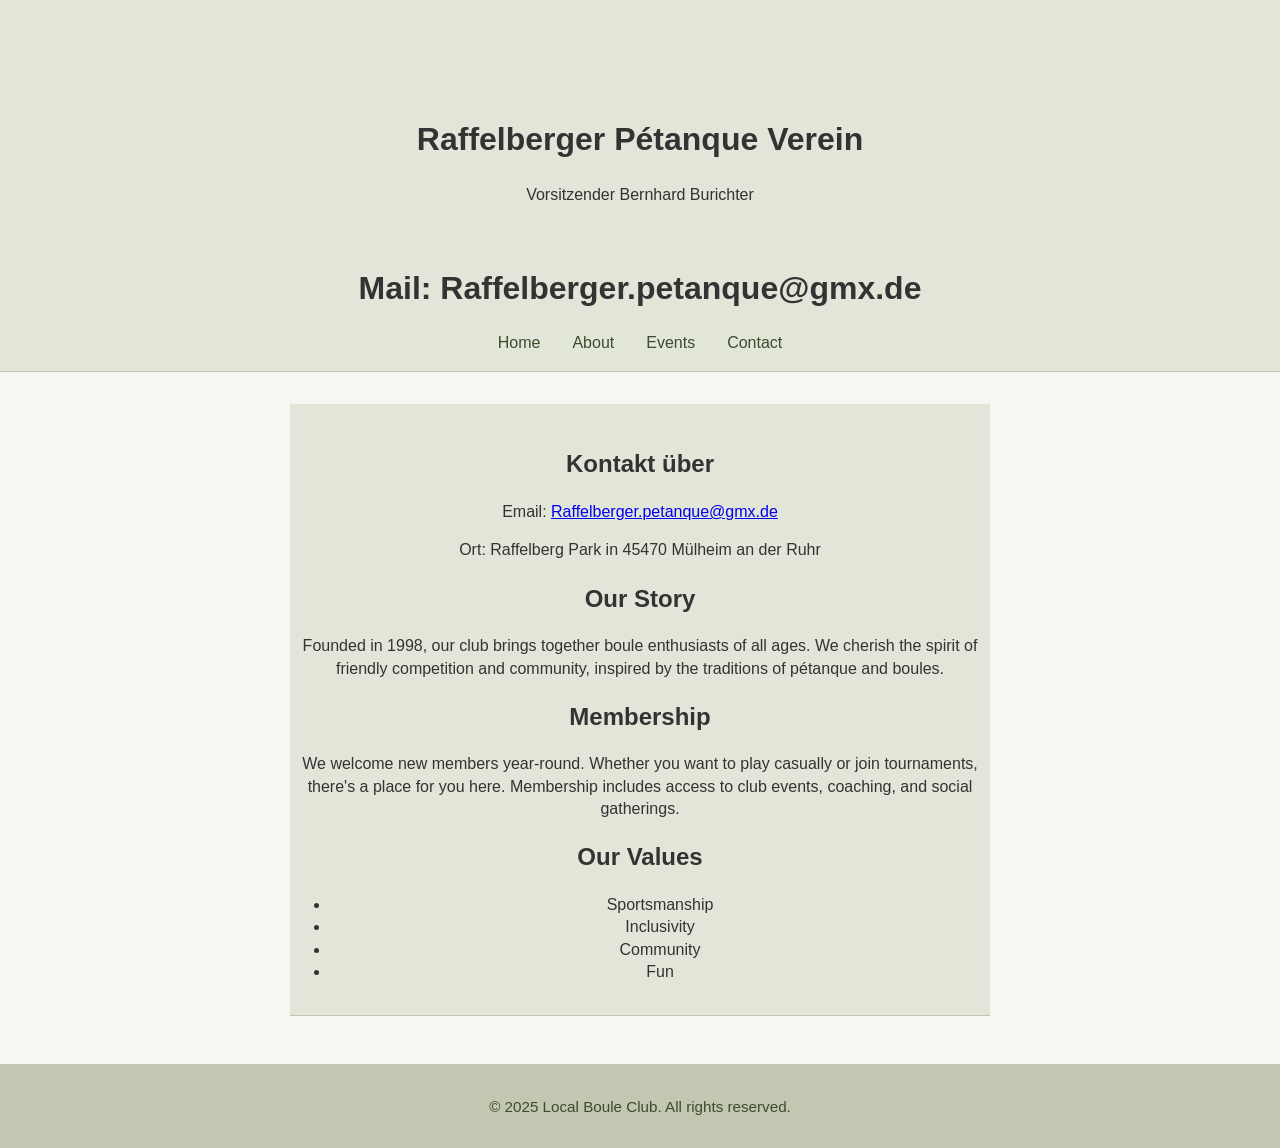
==== about.html @ a75ded67 "Add files via upload" ====
<!DOCTYPE html>
<html lang="en">
<head>
  <meta charset="UTF-8">
  <meta name="viewport" content="width=device-width, initial-scale=1.0">
  <title>Kontaktaufnahme zum Raffelberger Pétanque Verein </title>
  <link rel="stylesheet" href="css/style.css">
</head>
<body>
    <header>
    <img src="img/RPV.ico" alt="Boule Club Logo" class="logo">
    <h1>Raffelberger Pétanque Verein</h1>
    <p>Vorsitzender Bernhard Burichter</p>
    <br>
    <h1>Mail: Raffelberger.petanque@gmx.de</h1>
    <nav>
      <ul>
        <li><a href="index.html">Home</a></li>
        <li><a href="about.html">About</a></li>
        <li><a href="events.html">Events</a></li>
        <li><a href="contact.html">Contact</a></li>
      </ul>
    </nav>
  </header>
  <main>
    <header>
    <section><div class="."></div>
    <section>
      <h2>Kontakt über</h2>
      <p>Email: <a href="mailto:Raffelberger.petanque@gmx.de">Raffelberger.petanque@gmx.de</a></p>
      <p>Ort: Raffelberg Park in 45470 Mülheim an der Ruhr</p>
    </section>
    <section>
      <h2>Our Story</h2>
      <p>Founded in 1998, our club brings together boule enthusiasts of all ages. We cherish the spirit of friendly competition and community, inspired by the traditions of pétanque and boules.</p>
    </section>
    <section>
      <h2>Membership</h2>
      <p>We welcome new members year-round. Whether you want to play casually or join tournaments, there's a place for you here. Membership includes access to club events, coaching, and social gatherings.</p>
    </section>
    <section>
      <h2>Our Values</h2>
      <ul>
        <li>Sportsmanship</li>
        <li>Inclusivity</li>
        <li>Community</li>
        <li>Fun</li>
      </ul>
    </section>
  </main>
  <footer>
    <p>&copy; 2025 Local Boule Club. All rights reserved.</p>
  </footer>
</body>
</html>
---- css/style.css ----
/*! HTML5 Boilerplate v9.0.1 | MIT License | https://html5boilerplate.com/ */

/* main.css 3.0.0 | MIT License | https://github.com/h5bp/main.css#readme */
/*
 * What follows is the result of much research on cross-browser styling.
 * Credit left inline and big thanks to Nicolas Gallagher, Jonathan Neal,
 * Kroc Camen, and the H5BP dev community and team.
 */

/* ==========================================================================
   Base styles: opinionated defaults
   ========================================================================== */

html {
  color: #222;
  font-size: 1em;
  line-height: 1.4;
}

/*
 * Remove text-shadow in selection highlight:
 * https://twitter.com/miketaylr/status/12228805301
 *
 * Customize the background color to match your design.
 */

::-moz-selection {
  background: #b3d4fc;
  text-shadow: none;
}

::selection {
  background: #b3d4fc;
  text-shadow: none;
}

/*
 * A better looking default horizontal rule
 */

hr {
  display: block;
  height: 1px;
  border: 0;
  border-top: 1px solid #ccc;
  margin: 1em 0;
  padding: 0;
}

/*
 * Remove the gap between audio, canvas, iframes,
 * images, videos and the bottom of their containers:
 * https://github.com/h5bp/html5-boilerplate/issues/440
 */

audio,
canvas,
iframe,
img,
svg,
video {
  vertical-align: middle;
}

/*
 * Remove default fieldset styles.
 */

fieldset {
  border: 0;
  margin: 0;
  padding: 0;
}

/*
 * Allow only vertical resizing of textareas.
 */

textarea {
  resize: vertical;
}

/* ==========================================================================
   Author's custom styles
   ========================================================================== */

body {
  font-family: 'Segoe UI', 'Helvetica Neue', Arial, sans-serif;
  background: #f7f6f2;
  color: #333;
  margin: 0;
  padding: 0;
}
header {
  background: #e2e6d9;
  padding: 1.5rem 0 1rem 0;
  text-align: center;
  border-bottom: 1px solid #c3c6b1;
}
.logo {
  width: 64px;
  height: 64px;
  margin-bottom: 0.5rem;
}
nav ul {
  list-style: none;
  padding: 0;
  margin: 0.5rem 0 0 0;
  display: flex;
  justify-content: center;
  gap: 2rem;
}
nav a {
  text-decoration: none;
  color: #3a4d2c;
  font-weight: 500;
  transition: color 0.2s;
}
nav a:hover {
  color: #7a9e5e;
}
main {
  max-width: 700px;
  margin: 2rem auto;
  padding: 0 1rem;
}
.intro h2 {
  color: #3a4d2c;
  margin-top: 0;
}
.features ul {
  padding-left: 1.2rem;
}
.features li {
  margin-bottom: 0.5rem;
}
.call-to-action {
  background: #e2e6d9;
  padding: 1rem;
  border-radius: 8px;
  text-align: center;
  margin-top: 2rem;
}
footer {
  background: #c3c6b1;
  color: #3a4d2c;
  text-align: center;
  padding: 1rem 0;
  margin-top: 3rem;
  font-size: 0.95rem;
}
@media (max-width: 600px) {
  nav ul {
    gap: 1rem;
  }
  main {
    padding: 0 0.5rem;
  }
  .logo {
    width: 48px;
    height: 48px;
  }
}

/* ==========================================================================
   Helper classes
   ========================================================================== */

/*
 * Hide visually and from screen readers
 */

.hidden,
[hidden] {
  display: none !important;
}

/*
 * Hide only visually, but have it available for screen readers:
 * https://snook.ca/archives/html_and_css/hiding-content-for-accessibility
 *
 * 1. For long content, line feeds are not interpreted as spaces and small width
 *    causes content to wrap 1 word per line:
 *    https://medium.com/@jessebeach/beware-smushed-off-screen-accessible-text-5952a4c2cbfe
 */

.visually-hidden {
  border: 0;
  clip: rect(0, 0, 0, 0);
  height: 1px;
  margin: -1px;
  overflow: hidden;
  padding: 0;
  position: absolute;
  white-space: nowrap;
  width: 1px;
  /* 1 */
}

/*
 * Extends the .visually-hidden class to allow the element
 * to be focusable when navigated to via the keyboard:
 * https://www.drupal.org/node/897638
 */

.visually-hidden.focusable:active,
.visually-hidden.focusable:focus {
  clip: auto;
  height: auto;
  margin: 0;
  overflow: visible;
  position: static;
  white-space: inherit;
  width: auto;
}

/*
 * Hide visually and from screen readers, but maintain layout
 */

.invisible {
  visibility: hidden;
}

/*
 * Clearfix: contain floats
 *
 * The use of `table` rather than `block` is only necessary if using
 * `::before` to contain the top-margins of child elements.
 */

.clearfix::before,
.clearfix::after {
  content: "";
  display: table;
}

.clearfix::after {
  clear: both;
}

/* ==========================================================================
   EXAMPLE Media Queries for Responsive Design.
   These examples override the primary ('mobile first') styles.
   Modify as content requires.
   ========================================================================== */

@media only screen and (min-width: 35em) {
  /* Style adjustments for viewports that meet the condition */
}

@media print,
  (-webkit-min-device-pixel-ratio: 1.25),
  (min-resolution: 1.25dppx),
  (min-resolution: 120dpi) {
  /* Style adjustments for high resolution devices */
}

/* ==========================================================================
   Print styles.
   Inlined to avoid the additional HTTP request:
   https://www.phpied.com/delay-loading-your-print-css/
   ========================================================================== */

@media print {
  *,
  *::before,
  *::after {
    background: #fff !important;
    color: #000 !important;
    /* Black prints faster */
    box-shadow: none !important;
    text-shadow: none !important;
  }

  a,
  a:visited {
    text-decoration: underline;
  }

  a[href]::after {
    content: " (" attr(href) ")";
  }

  abbr[title]::after {
    content: " (" attr(title) ")";
  }

  /*
   * Don't show links that are fragment identifiers,
   * or use the `javascript:` pseudo protocol
   */
  a[href^="#"]::after,
  a[href^="javascript:"]::after {
    content: "";
  }

  pre {
    white-space: pre-wrap !important;
  }

  pre,
  blockquote {
    border: 1px solid #999;
    page-break-inside: avoid;
  }

  tr,
  img {
    page-break-inside: avoid;
  }

  p,
  h2,
  h3 {
    orphans: 3;
    widows: 3;
  }

  h2,
  h3 {
    page-break-after: avoid;
  }
}
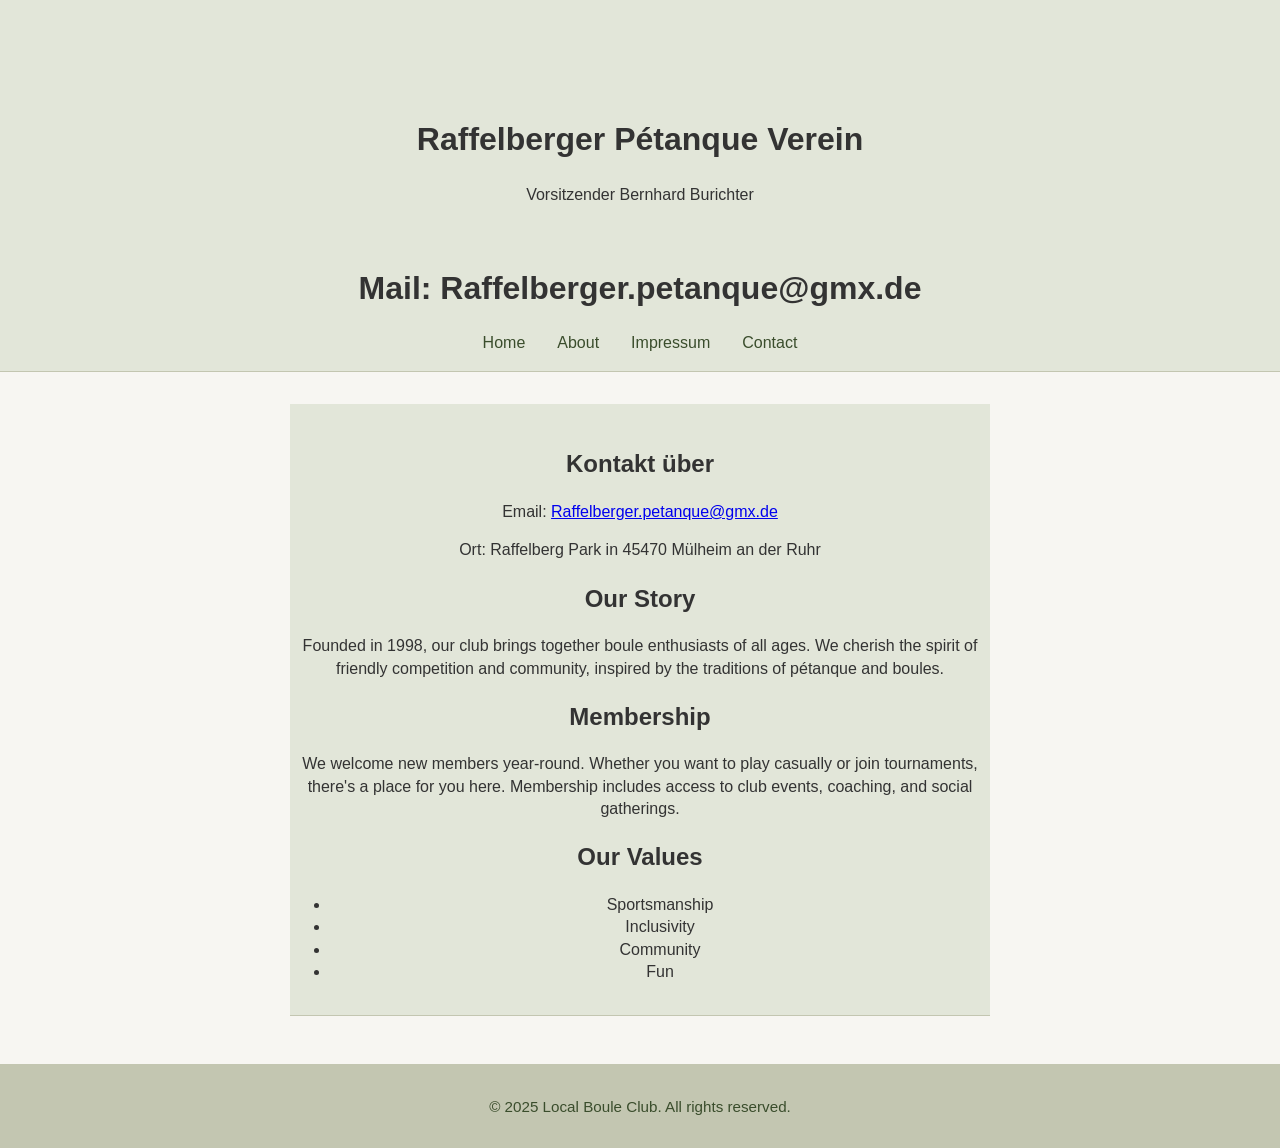
==== commit 9a1cd145: "Update about.html" ====
--- a/about.html
+++ b/about.html
@@ -15,10 +15,10 @@
     <h1>Mail: Raffelberger.petanque@gmx.de</h1>
     <nav>
       <ul>
-        <li><a href="index.html">Home</a></li>
-        <li><a href="about.html">About</a></li>
-        <li><a href="events.html">Events</a></li>
-        <li><a href="contact.html">Contact</a></li>
+				<li><a href="index.html">Home</a></li>
+				<li><a href="about.html">About</a></li>
+				<li><a href="impressum.html">Impressum</a></li>
+				<li><a href="contact.html">Contact</a></li>
       </ul>
     </nav>
   </header>
